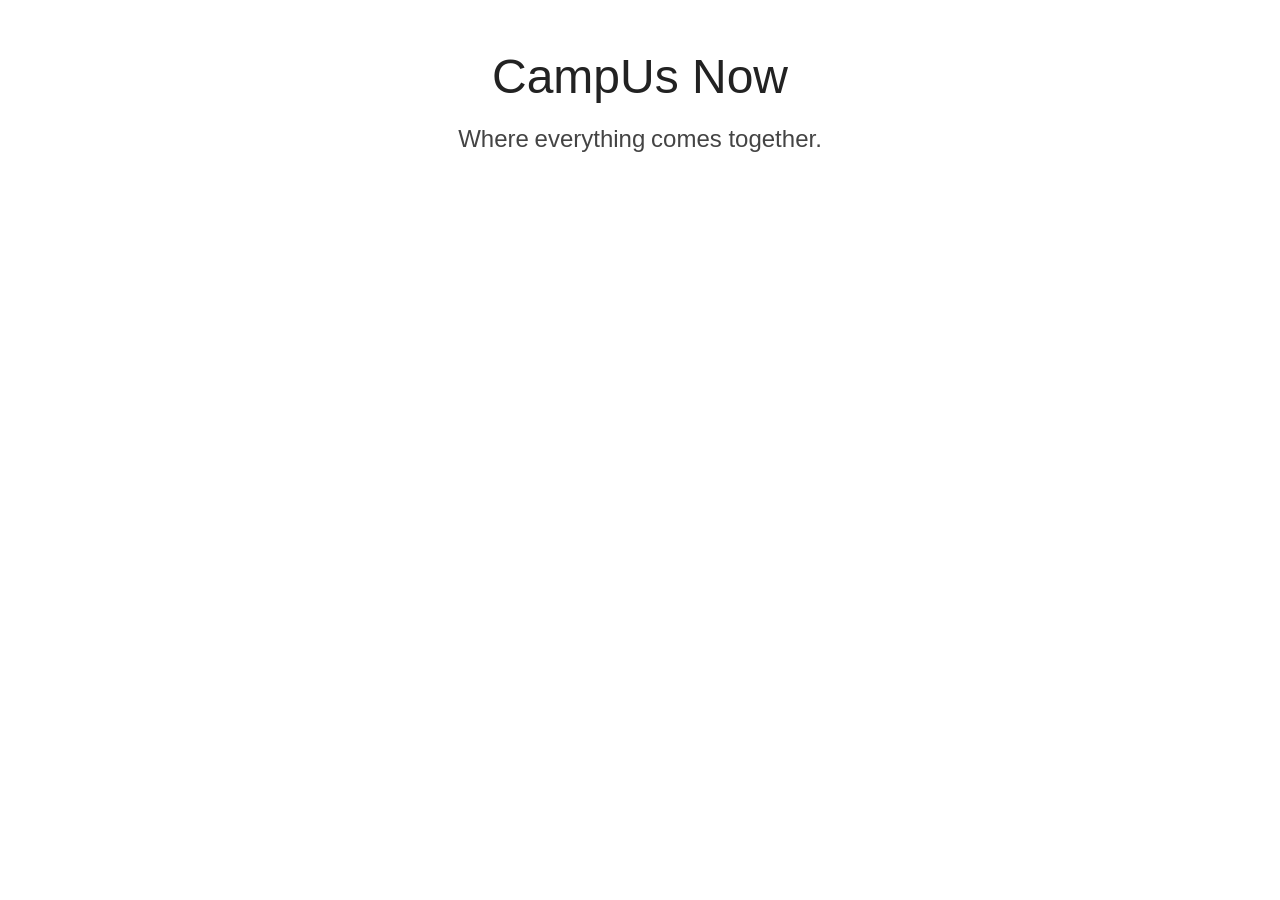
==== index.html @ 86118293 "Initial set up" ====
<!DOCTYPE html>
<html lang="en">
  <head>
    <meta charset="UTF-8" />
    <meta name="viewport" content="width=device-width, initial-scale=1" />
    <title>CampUs Now</title>

    <link
      href="https://cdn.jsdelivr.net/npm/bootstrap@5.3.5/dist/css/bootstrap.min.css"
      rel="stylesheet"
    />
    <link href="css/style.css" rel="stylesheet" />
  </head>

  <body>
    <main class="container py-5">
      <div class="row justify-content-center">
        <div class="col-12 col-md-10 col-lg-8 text-center">
          <h1 class="app-title">CampUs Now</h1>

          <p class="tagline" aria-live="polite">
            <span class="tagline-part">Where</span>

            <span id="word-container" class="word-container">
              <span id="word" class="word">everything</span>
            </span>

            <span class="tagline-part">comes together.</span>
          </p>
        </div>
      </div>
    </main>

    <script src="js/script.js"></script>
  </body>
</html>
---- css/style.css ----
body {
  font-family: Arial, sans-serif;
  color: #222;
}

.app-title {
  font-size: 3rem;
  margin-bottom: 1rem;
}

.tagline {
  display: inline-flex;
  align-items: baseline;
  gap: 0.35rem;
  font-size: 1.5rem;
  line-height: 1.4;
  color: #444;
  white-space: nowrap;
}

.tagline-part {
  display: inline-block;
}

.word-container {
  display: inline-block;
  overflow: hidden;
  width: 0;
  vertical-align: baseline;
  transition: width 0.7s cubic-bezier(0.22, 1, 0.36, 1);
}

.word {
  display: inline-block;
  opacity: 1;
  transform: translateY(0);
  transition:
    opacity 0.45s cubic-bezier(0.22, 1, 0.36, 1),
    transform 0.45s cubic-bezier(0.22, 1, 0.36, 1);
}

.word.fade-out {
  opacity: 0;
  transform: translateY(4px);
}

.word.fade-in {
  opacity: 1;
  transform: translateY(0);
}

/* hidden measuring helper */
.measure-word {
  position: absolute;
  visibility: hidden;
  white-space: nowrap;
  pointer-events: none;
  font: inherit;
  font-size: 1.5rem;
  line-height: 1.4;
}
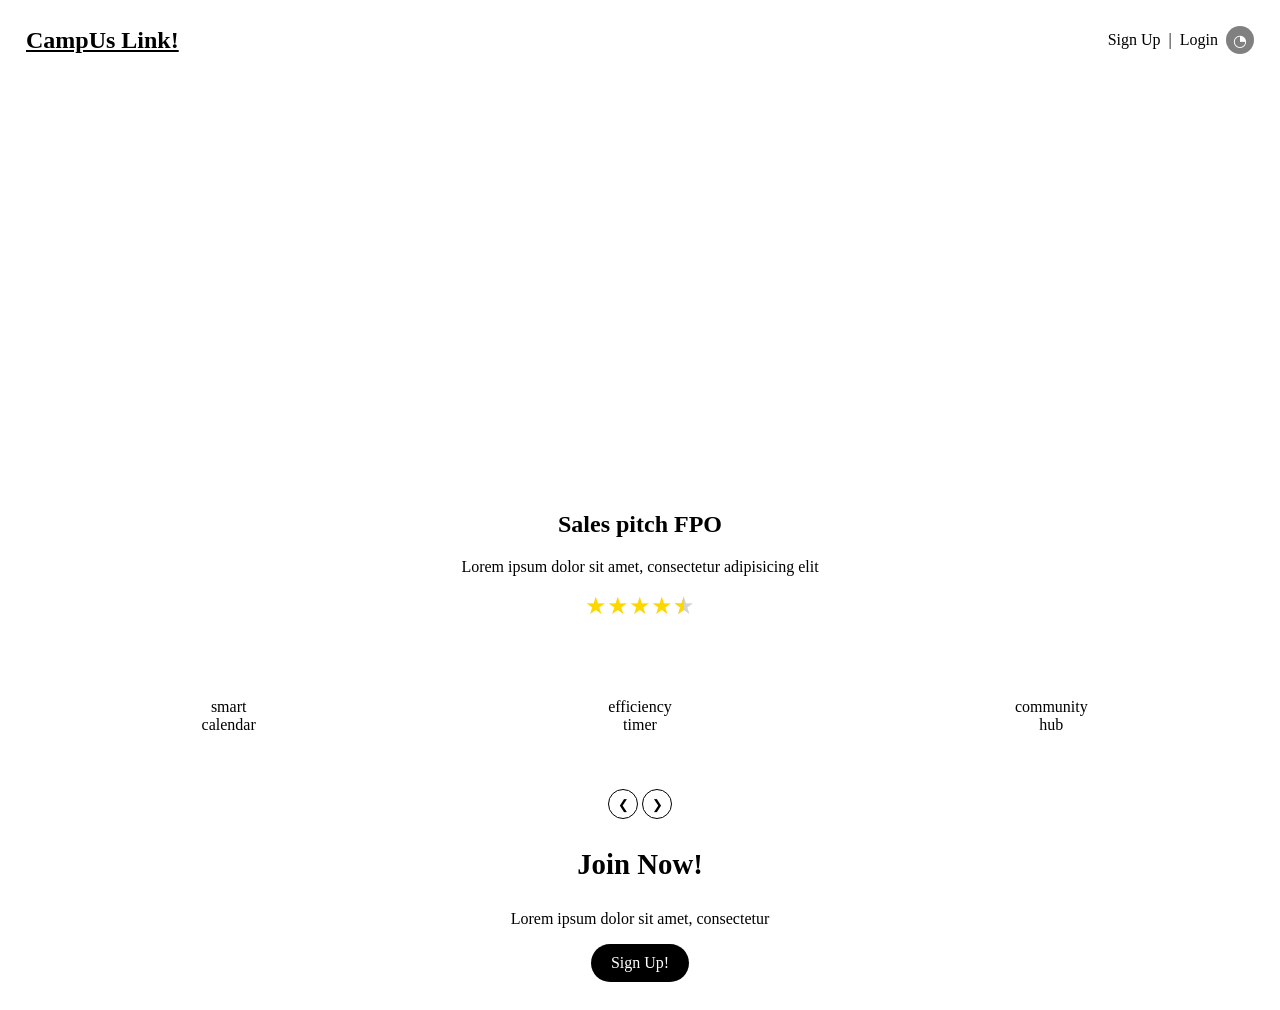
==== commit ab43fda2: "basic structure and images" ====
--- a/index.html
+++ b/index.html
@@ -1,36 +1,68 @@
 <!DOCTYPE html>
 <html lang="en">
-  <head>
-    <meta charset="UTF-8" />
-    <meta name="viewport" content="width=device-width, initial-scale=1" />
-    <title>CampUs Now</title>
+<head>
+  <meta charset="UTF-8" />
+  <meta name="viewport" content="width=device-width, initial-scale=1.0" />
+  <title>CampUs Link! Splash Page</title>
+  <link rel="stylesheet" href="css/styles.css" />
+</head>
+<body>
+  <main class="page">
+    <section class="hero">
+      <div class="hero-card">
+        <header class="topbar">
+          <div class="logo">CampUs Link!</div>
+          <nav class="top-links">
+            <span>Sign Up</span>
+            <span>|</span>
+            <span>Login</span>
+            <span class="profile-icon">◔</span>
+          </nav>
+        </header>
 
-    <link
-      href="https://cdn.jsdelivr.net/npm/bootstrap@5.3.5/dist/css/bootstrap.min.css"
-      rel="stylesheet"
-    />
-    <link href="css/style.css" rel="stylesheet" />
-  </head>
+        <div class="hero-copy">
+          <h1>Clever Headline Here!</h1>
+        </div>
 
-  <body>
-    <main class="container py-5">
-      <div class="row justify-content-center">
-        <div class="col-12 col-md-10 col-lg-8 text-center">
-          <h1 class="app-title">CampUs Now</h1>
+        <div class="hero-bottom">
+          <h2>Sales pitch FPO</h2>
+          <p>Lorem ipsum dolor sit amet, consectetur adipisicing elit</p>
+          
+          
+          <!-- might go back to this for stars <div class="stars">★★★★☆</div> -->
 
-          <p class="tagline" aria-live="polite">
-            <span class="tagline-part">Where</span>
+          <div class="stars">
+            <span class="star full">★</span>
+            <span class="star full">★</span>
+            <span class="star full">★</span>
+            <span class="star full">★</span>
+            <span class="star half">★</span>
+          </div>
 
-            <span id="word-container" class="word-container">
-              <span id="word" class="word">everything</span>
-            </span>
-
-            <span class="tagline-part">comes together.</span>
-          </p>
         </div>
       </div>
-    </main>
+    </section>
 
-    <script src="js/script.js"></script>
-  </body>
+    <section class="features">
+      <div class="feature-grid">
+        <article class="feature-card">smart<br />calendar</article>
+        <article class="feature-card">efficiency<br />timer</article>
+        <article class="feature-card">community<br />hub</article>
+      </div>
+
+      <div class="carousel-controls">
+        <button class="circle-btn" id="prevBtn">❮</button>
+        <button class="circle-btn" id="nextBtn">❯</button>
+      </div>
+
+      <div class="cta">
+        <h3>Join Now!</h3>
+        <p>Lorem ipsum dolor sit amet, consectetur</p>
+        <a href="#" class="signup-btn">Sign Up!</a>
+      </div>
+    </section>
+  </main>
+
+  <script src="js/script.js"></script>
+</body>
 </html>
--- a/css/styles.css
+++ b/css/styles.css
@@ -0,0 +1,127 @@
+.hero-card {
+  min-height: 66vh;
+  min-height: 66svh;
+  border: 1px solid var(--border);
+  display: flex;
+  flex-direction: column;
+  justify-content: space-between;
+  padding: 18px;
+}
+
+.topbar {
+  display: flex;
+  justify-content: space-between;
+  align-items: center;
+}
+
+.logo {
+  font-size: 1.5rem;
+  font-weight: bold;
+  text-decoration: underline;
+}
+
+.top-links {
+  display: flex;
+  gap: 8px;
+  align-items: center;
+}
+
+.profile-icon {
+  width: 28px;
+  height: 28px;
+  border-radius: 50%;
+  background: gray;
+  display: flex;
+  align-items: center;
+  justify-content: center;
+  color: white;
+}
+
+.hero-copy h1 {
+  font-size: 3rem;
+  color: white;
+}
+
+.hero-bottom {
+  text-align: center;
+}
+
+.stars {
+  font-size: 1.5rem;
+}
+
+.features {
+  padding: 20px;
+  text-align: center;
+}
+
+.feature-grid {
+  display: grid;
+  grid-template-columns: repeat(3, 1fr);
+  gap: 10px;
+}
+
+.feature-card {
+  background: var(--panel-dark);
+  padding: 20px;
+  border-radius: 10px;
+}
+
+.carousel-controls {
+  margin: 15px 0;
+}
+
+.circle-btn {
+  width: 30px;
+  height: 30px;
+  border-radius: 50%;
+  border: 1px solid black;
+  background: none;
+}
+
+.cta h3 {
+  font-size: 1.8rem;
+}
+
+.signup-btn {
+  display: inline-block;
+  background: black;
+  color: white;
+  padding: 10px 20px;
+  border-radius: 999px;
+  text-decoration: none;
+}
+
+@media (min-width: 768px) {
+  .hero-copy h1 {
+    font-size: 5rem;
+  }
+
+  .feature-card {
+    padding: 40px;
+  }
+}
+
+.stars {
+  display: inline-flex;
+  font-size: 1.5rem;
+  color: gold;
+}
+
+.star {
+  position: relative;
+}
+
+/* Half star */
+.star.half {
+  color: lightgray;
+}
+
+.star.half::before {
+  content: "★";
+  color: gold;
+  position: absolute;
+  left: 0;
+  width: 50%;
+  overflow: hidden;
+}
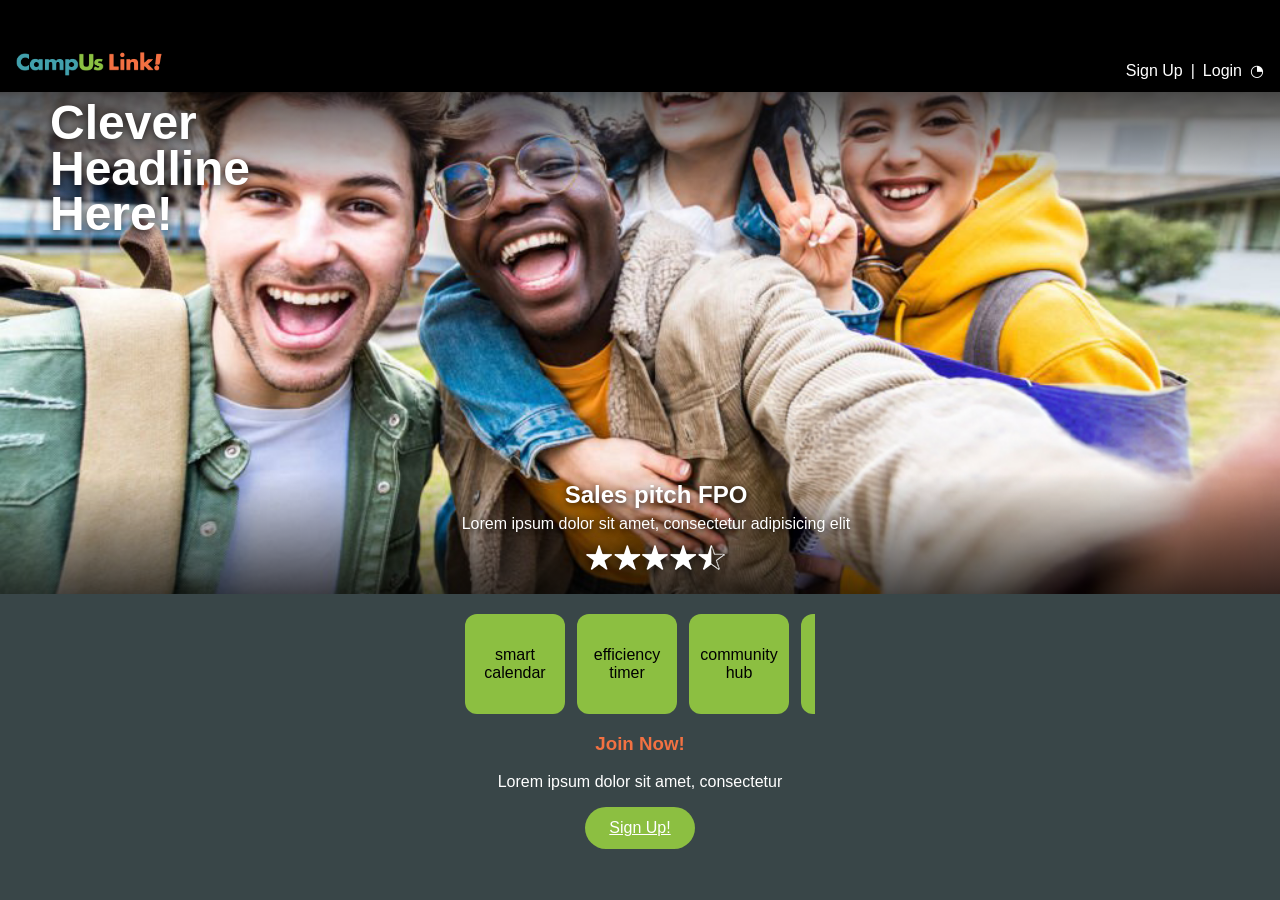
==== commit 25a0af4e: "Cleaning up CSS and adding colors" ====
--- a/index.html
+++ b/index.html
@@ -11,7 +11,9 @@
     <section class="hero">
       <div class="hero-card">
         <header class="topbar">
-          <div class="logo">CampUs Link!</div>
+          <div class="logo">
+            <img src="images/logo.png" alt="CampUs Link logo" />
+          </div>
           <nav class="top-links">
             <span>Sign Up</span>
             <span>|</span>
@@ -21,7 +23,11 @@
         </header>
 
         <div class="hero-copy">
-          <h1>Clever Headline Here!</h1>
+          <h1>
+            Clever<br />
+            Headline<br />
+            Here!
+          </h1>
         </div>
 
         <div class="hero-bottom">
@@ -29,14 +35,9 @@
           <p>Lorem ipsum dolor sit amet, consectetur adipisicing elit</p>
           
           
-          <!-- might go back to this for stars <div class="stars">★★★★☆</div> -->
-
+          <!-- stars -->
           <div class="stars">
-            <span class="star full">★</span>
-            <span class="star full">★</span>
-            <span class="star full">★</span>
-            <span class="star full">★</span>
-            <span class="star half">★</span>
+            <img src="images/stars.png" alt="rating" />
           </div>
 
         </div>
@@ -44,15 +45,19 @@
     </section>
 
     <section class="features">
-      <div class="feature-grid">
-        <article class="feature-card">smart<br />calendar</article>
-        <article class="feature-card">efficiency<br />timer</article>
-        <article class="feature-card">community<br />hub</article>
-      </div>
-
-      <div class="carousel-controls">
-        <button class="circle-btn" id="prevBtn">❮</button>
-        <button class="circle-btn" id="nextBtn">❯</button>
+      <div class="carousel-shell">
+        <div class="carousel-viewport">
+          <div class="feature-track" id="featureTrack">
+            <article class="feature-card">smart<br />calendar</article>
+            <article class="feature-card">efficiency<br />timer</article>
+            <article class="feature-card">community<br />hub</article>
+            <article class="feature-card">campus<br />events</article>
+            <article class="feature-card">study<br />groups</article>
+            <article class="feature-card">local<br />deals</article>
+            <article class="feature-card">club<br />finder</article>
+            <article class="feature-card">student<br />resources</article>
+          </div>
+        </div>
       </div>
 
       <div class="cta">
--- a/css/styles.css
+++ b/css/styles.css
@@ -1,23 +1,45 @@
+:root {
+  --swatch-01: #394648;
+  --swatch-02: #000000;
+  --swatch-03: #44a0ac;
+  --swatch-04: #8cbf41;
+  --swatch-05: #ffffff;
+  --swatch-06: #f27142;
+}
+
+body {
+  margin: 0;
+  font-family: Arial, Helvetica, sans-serif;
+  background: var(--swatch-01);
+  color: var(--swatch-05);
+}
+
+/* HERO */
+
 .hero-card {
-  min-height: 66vh;
-  min-height: 66svh;
-  border: 1px solid var(--border);
+  position: relative;
+  height: 66vh;
+  background-image: url("../images/campus-02.jpg");
+  background-size: cover;
+  background-position: center;
   display: flex;
   flex-direction: column;
+}
+
+/* TOP NAV BAR */
+
+.topbar {
+  background: var(--swatch-02);
+  height: 80px;
+  display: flex;
   justify-content: space-between;
-  padding: 18px;
-}
-
-.topbar {
-  display: flex;
-  justify-content: space-between;
-  align-items: center;
-}
-
-.logo {
-  font-size: 1.5rem;
-  font-weight: bold;
-  text-decoration: underline;
+  align-items: flex-end;
+  padding: 0 16px 12px;
+  z-index: 3;
+}
+
+.logo img {
+  height: 28px;
 }
 
 .top-links {
@@ -26,102 +48,166 @@
   align-items: center;
 }
 
-.profile-icon {
-  width: 28px;
-  height: 28px;
-  border-radius: 50%;
-  background: gray;
+/* TOP FADE */
+
+.hero-card::before {
+  content: "";
+  position: absolute;
+  top: 80px;
+  left: 0;
+  width: 100%;
+  height: 120px;
+  background: linear-gradient(
+    to bottom,
+    rgba(0,0,0,0.7),
+    rgba(0,0,0,0)
+  );
+  z-index: 1;
+}
+
+/* BOTTOM FADE */
+
+.hero-card::after {
+  content: "";
+  position: absolute;
+  bottom: 0;
+  left: 0;
+  width: 100%;
+  height: 120px;
+  background: linear-gradient(
+    to top,
+    rgba(0,0,0,0.7),
+    rgba(0,0,0,0)
+  );
+  z-index: 1;
+}
+
+/* CONTENT ABOVE GRADIENT */
+
+.hero-copy,
+.hero-bottom {
+  position: absolute;
+  bottom: 20px;
+  left: 0;
+  width: 100%;
+
+  text-align: center;
+  z-index: 2;
+
+  padding: 0 16px;
+
+  display: flex;
+  flex-direction: column;
+  align-items: center;
+}
+
+.hero-bottom h2,
+.hero-bottom p {
+  margin: 0 0 6px;
+  color: var(--swatch-05);
+
+  text-shadow: 0 2px 6px rgba(0, 0, 0, 0.75);
+}
+
+.hero-copy {
+  position: absolute;
+  top: 100px;
+  left: 34px;
+  width: auto;
+  z-index: 2;
+}
+
+.hero-copy h1 {
+  font-size: 3rem;
+  margin: 0;
+  color: var(--swatch-05);
+
+  text-align: left;
+  line-height: 0.95;
+
+  text-shadow: 0 3px 10px rgba(0, 0, 0, 0.8);
+}
+
+/* STARS IMAGE */
+
+.stars img {
+  width: 140px;
+}
+
+.stars {
+  margin-top: 6px;
+}
+
+.stars img {
+  width: 140px;
+  filter: drop-shadow(0 2px 6px rgba(0, 0, 0, 0.75));
+}
+
+/* FEATURES */
+
+.features {
+  text-align: center;
+  padding: 20px;
+}
+
+/* CAROUSEL */
+
+.carousel-shell {
+  width: 350px;
+  margin: 0 auto;
+  overflow: hidden;
+}
+
+.carousel-viewport {
+  overflow: hidden;
+}
+
+.feature-track {
+  display: flex;
+  gap: 12px;
+  transition: transform 0.3s ease;
+}
+
+.feature-card {
+  min-width: 100px;
+  height: 100px;
+  background: var(--swatch-04);
+  border-radius: 12px;
   display: flex;
   align-items: center;
   justify-content: center;
-  color: white;
-}
-
-.hero-copy h1 {
-  font-size: 3rem;
-  color: white;
-}
-
-.hero-bottom {
   text-align: center;
-}
-
-.stars {
-  font-size: 1.5rem;
-}
-
-.features {
-  padding: 20px;
-  text-align: center;
-}
-
-.feature-grid {
-  display: grid;
-  grid-template-columns: repeat(3, 1fr);
-  gap: 10px;
-}
-
-.feature-card {
-  background: var(--panel-dark);
-  padding: 20px;
-  border-radius: 10px;
-}
-
-.carousel-controls {
-  margin: 15px 0;
-}
+  color: var(--swatch-02);
+}
+
+/* CONTROLS */
 
 .circle-btn {
-  width: 30px;
-  height: 30px;
-  border-radius: 50%;
-  border: 1px solid black;
-  background: none;
-}
+  margin: 10px;
+}
+
+/* CTA */
 
 .cta h3 {
-  font-size: 1.8rem;
-}
+  color: var(--swatch-06);
+}
+
+/* BUTTON */
 
 .signup-btn {
+  background: var(--swatch-04);
+  color: var(--swatch-05);
+  padding: 12px 24px;
+  border-radius: 999px;
   display: inline-block;
-  background: black;
-  color: white;
-  padding: 10px 20px;
-  border-radius: 999px;
-  text-decoration: none;
-}
-
-@media (min-width: 768px) {
-  .hero-copy h1 {
-    font-size: 5rem;
-  }
-
-  .feature-card {
-    padding: 40px;
-  }
-}
-
-.stars {
-  display: inline-flex;
-  font-size: 1.5rem;
-  color: gold;
-}
-
-.star {
-  position: relative;
-}
-
-/* Half star */
-.star.half {
-  color: lightgray;
-}
-
-.star.half::before {
-  content: "★";
-  color: gold;
-  position: absolute;
-  left: 0;
-  width: 50%;
-  overflow: hidden;
+  transition: all 0.2s ease;
+}
+
+.signup-btn:hover {
+  background: var(--swatch-06);
+}
+
+.signup-btn:active {
+  background: var(--swatch-06);
+  transform: scale(0.96);
 }
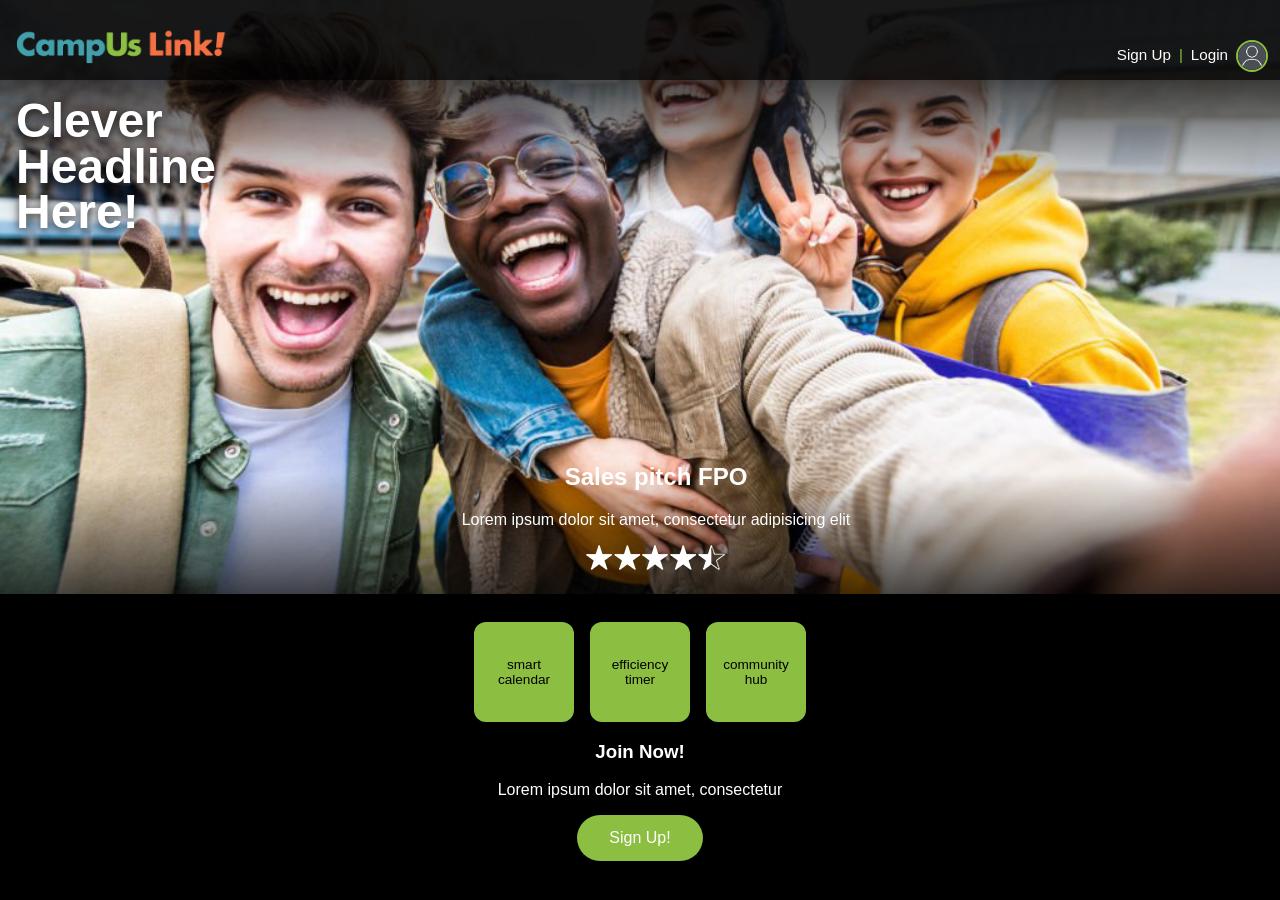
==== commit 22f0be69: "updated CSS, HTML and Javascript" ====
--- a/index.html
+++ b/index.html
@@ -14,12 +14,20 @@
           <div class="logo">
             <img src="images/logo.png" alt="CampUs Link logo" />
           </div>
+
+          <!-- Sets avatar -->
           <nav class="top-links">
-            <span>Sign Up</span>
-            <span>|</span>
-            <span>Login</span>
-            <span class="profile-icon">◔</span>
+            <a href="#" class="nav-link">Sign Up</a>
+            <span class="divider">|</span>
+            <a href="#" class="nav-link">Login</a>
+
+            <label for="avatarUpload" class="profile-icon" data-tooltip="Upload image">
+              <img id="avatarPreview" src="images/avatar_default.png" alt="" />
+            </label>
           </nav>
+
+          <input type="file" id="avatarUpload" accept="image/*" hidden />
+
         </header>
 
         <div class="hero-copy">
@@ -63,7 +71,7 @@
       <div class="cta">
         <h3>Join Now!</h3>
         <p>Lorem ipsum dolor sit amet, consectetur</p>
-        <a href="#" class="signup-btn">Sign Up!</a>
+        <a href="#" class="signup-btn" id="signupBtn">Sign Up!</a>
       </div>
     </section>
   </main>
--- a/css/styles.css
+++ b/css/styles.css
@@ -5,209 +5,261 @@
   --swatch-04: #8cbf41;
   --swatch-05: #ffffff;
   --swatch-06: #f27142;
-}
-
+
+  --gutter: 16px;
+
+  --space-xs: 6px;
+  --space-sm: 10px;
+  --space-md: 16px;
+  --space-lg: 24px;
+}
+
+html,
 body {
   margin: 0;
+  padding: 0;
+  min-height: 100%;
+}
+
+body {
   font-family: Arial, Helvetica, sans-serif;
   background: var(--swatch-01);
   color: var(--swatch-05);
 }
 
+.page {
+  min-height: 100vh;
+  min-height: 100svh;
+  display: flex;
+  flex-direction: column;
+}
+
 /* HERO */
 
 .hero-card {
   position: relative;
   height: 66vh;
+  height: 66svh;
+  overflow: hidden;
+  display: flex;
+  flex-direction: column;
   background-image: url("../images/campus-02.jpg");
   background-size: cover;
   background-position: center;
-  display: flex;
-  flex-direction: column;
-}
-
-/* TOP NAV BAR */
+  background-repeat: no-repeat;
+}
+
+/* TOP NAV */
 
 .topbar {
-  background: var(--swatch-02);
+  position: relative;
+  z-index: 3;
+  background: rgba(0, 0, 0, 0.9);
   height: 80px;
   display: flex;
   justify-content: space-between;
   align-items: flex-end;
-  padding: 0 16px 12px;
-  z-index: 3;
+  padding: 0 var(--gutter) 12px;
+  box-sizing: border-box;
 }
 
 .logo img {
-  height: 28px;
-}
+  height: 40px;
+}
+
+/* NAV LINKS */
 
 .top-links {
   display: flex;
   gap: 8px;
   align-items: center;
-}
-
-/* TOP FADE */
+  font-size: 0.95rem;
+}
+
+.nav-link {
+  color: var(--swatch-05);
+  text-decoration: none;
+  font-weight: 500;
+  display: inline-block;
+  transition: all 0.2s ease;
+}
+
+.nav-link:hover {
+  text-shadow: 0 0 0.6px currentColor, 0 0 0.6px currentColor;
+}
+
+.nav-link:active {
+  opacity: 0.7;
+}
+
+.divider {
+  color: #8cbf41;
+}
+
+/* AVATAR */
+
+.profile-icon {
+  width: 28px;
+  height: 28px;
+  display: inline-block;
+  position: relative;
+  cursor: pointer;
+  overflow: visible;
+}
+
+.profile-icon img {
+  width: 100%;
+  height: 100%;
+  border-radius: 50%;
+  border: 2px solid #8cbf41;
+  object-fit: cover;
+  transition: transform 0.2s ease;
+}
+
+.profile-icon:hover img {
+  transform: scale(1.05);
+}
+
+/* TOOLTIP BELOW */
+
+.profile-icon::after {
+  content: attr(data-tooltip);
+  position: absolute;
+  top: calc(100% + 6px);
+  left: 50%;
+  transform: translateX(-50%);
+  background: #ffffff;
+  color: #000000;
+  border: 1px solid #000000;
+  font-size: 11px;
+  padding: 4px 6px;
+  border-radius: 4px;
+  white-space: nowrap;
+  opacity: 0;
+  pointer-events: none;
+  transition: opacity 0.2s ease;
+  z-index: 50;
+}
+
+.profile-icon:hover::after {
+  opacity: 1;
+}
+
+/* OVERLAYS */
 
 .hero-card::before {
   content: "";
   position: absolute;
   top: 80px;
-  left: 0;
   width: 100%;
   height: 120px;
-  background: linear-gradient(
-    to bottom,
-    rgba(0,0,0,0.7),
-    rgba(0,0,0,0)
-  );
+  background: linear-gradient(to bottom, rgba(0,0,0,0.7), transparent);
   z-index: 1;
 }
-
-/* BOTTOM FADE */
 
 .hero-card::after {
   content: "";
   position: absolute;
   bottom: 0;
-  left: 0;
   width: 100%;
   height: 120px;
-  background: linear-gradient(
-    to top,
-    rgba(0,0,0,0.7),
-    rgba(0,0,0,0)
-  );
+  background: linear-gradient(to top, rgba(0,0,0,0.7), transparent);
   z-index: 1;
 }
 
-/* CONTENT ABOVE GRADIENT */
-
-.hero-copy,
+/* HERO TEXT */
+
+.hero-copy {
+  position: absolute;
+  top: 98px;
+  padding: 0 var(--gutter);
+  z-index: 2;
+}
+
+.hero-copy h1 {
+  margin: 0;
+  font-size: 3rem;
+  line-height: 0.95;
+  text-shadow: 0 3px 10px rgba(0,0,0,0.8);
+}
+
 .hero-bottom {
   position: absolute;
   bottom: 20px;
-  left: 0;
-  width: 100%;
-
+  width: 100%;
+  padding: 0 var(--gutter);
   text-align: center;
   z-index: 2;
-
-  padding: 0 16px;
-
-  display: flex;
-  flex-direction: column;
-  align-items: center;
-}
-
-.hero-bottom h2,
-.hero-bottom p {
-  margin: 0 0 6px;
-  color: var(--swatch-05);
-
-  text-shadow: 0 2px 6px rgba(0, 0, 0, 0.75);
-}
-
-.hero-copy {
-  position: absolute;
-  top: 100px;
-  left: 34px;
-  width: auto;
-  z-index: 2;
-}
-
-.hero-copy h1 {
-  font-size: 3rem;
-  margin: 0;
-  color: var(--swatch-05);
-
-  text-align: left;
-  line-height: 0.95;
-
-  text-shadow: 0 3px 10px rgba(0, 0, 0, 0.8);
-}
-
-/* STARS IMAGE */
+}
 
 .stars img {
   width: 140px;
 }
 
-.stars {
-  margin-top: 6px;
-}
-
-.stars img {
-  width: 140px;
-  filter: drop-shadow(0 2px 6px rgba(0, 0, 0, 0.75));
-}
-
 /* FEATURES */
 
 .features {
+  flex: 1;
+  background: var(--swatch-02);
   text-align: center;
-  padding: 20px;
-}
-
-/* CAROUSEL */
-
-.carousel-shell {
-  width: 350px;
+  padding: 28px 16px;
+}
+
+.carousel-viewport {
+  width: 332px;
+  max-width: 100%;
+  overflow: hidden;
   margin: 0 auto;
-  overflow: hidden;
-}
-
-.carousel-viewport {
-  overflow: hidden;
 }
 
 .feature-track {
   display: flex;
-  gap: 12px;
+  gap: 16px;
   transition: transform 0.3s ease;
 }
 
 .feature-card {
-  min-width: 100px;
+  flex: 0 0 100px;
   height: 100px;
   background: var(--swatch-04);
+  color: var(--swatch-02);
   border-radius: 12px;
   display: flex;
   align-items: center;
   justify-content: center;
-  text-align: center;
-  color: var(--swatch-02);
-}
-
-/* CONTROLS */
-
-.circle-btn {
-  margin: 10px;
+  font-size: 0.85rem;
 }
 
 /* CTA */
 
-.cta h3 {
-  color: var(--swatch-06);
-}
-
-/* BUTTON */
-
 .signup-btn {
+  display: inline-block;
   background: var(--swatch-04);
   color: var(--swatch-05);
-  padding: 12px 24px;
+  padding: 14px 32px;
   border-radius: 999px;
-  display: inline-block;
+  text-decoration: none;
   transition: all 0.2s ease;
 }
 
 .signup-btn:hover {
   background: var(--swatch-06);
-}
-
-.signup-btn:active {
-  background: var(--swatch-06);
-  transform: scale(0.96);
+  transform: translateY(-2px);
+}
+
+/* RESPONSIVE */
+
+@media (max-width: 430px) {
+  .profile-icon {
+    width: 24px;
+    height: 24px;
+  }
+
+  .hero-copy h1 {
+    font-size: 3rem;
+  }
+
+  .stars img {
+    width: 120px;
+  }
 }
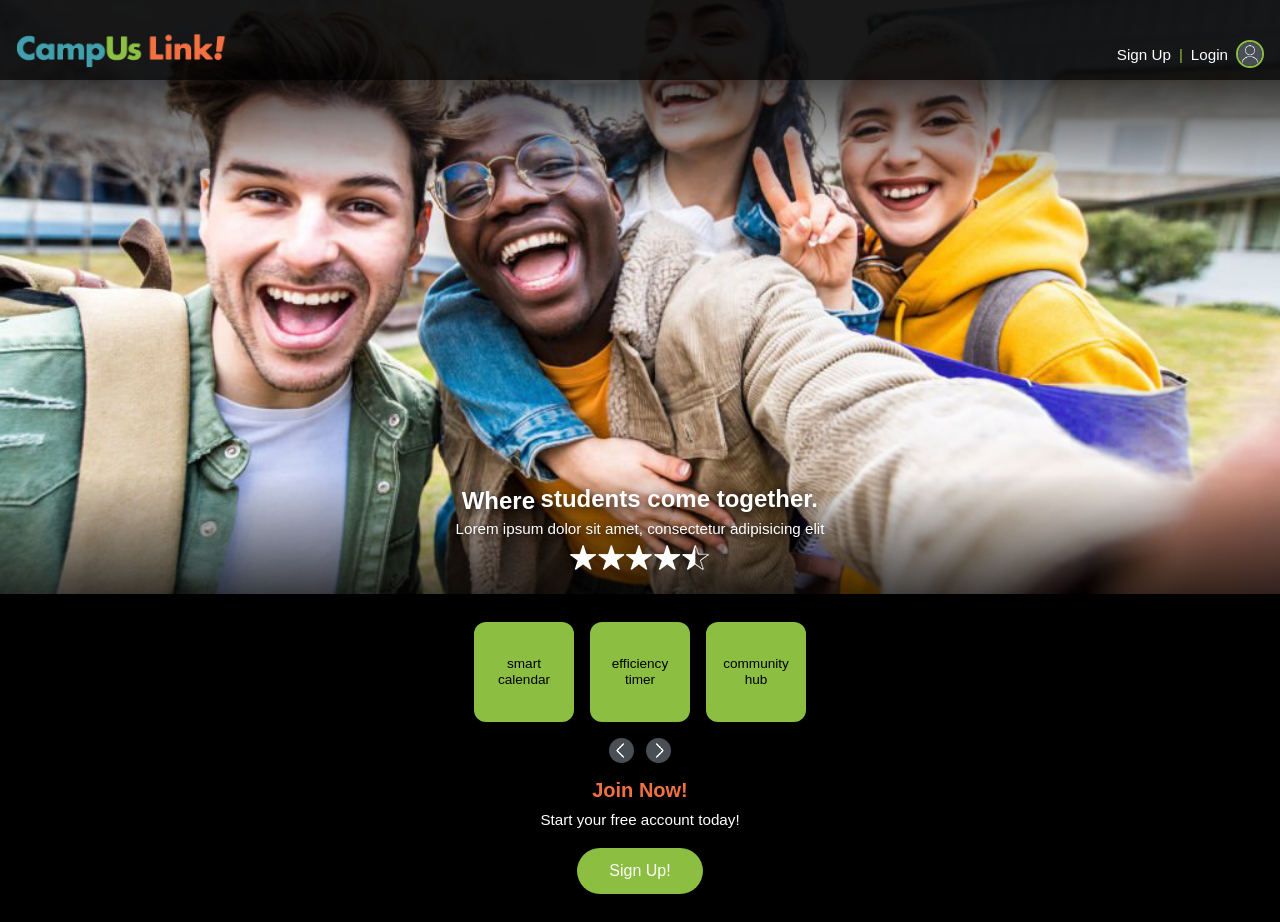
==== commit 106f8737: "fixed hero animation" ====
--- a/index.html
+++ b/index.html
@@ -15,7 +15,6 @@
             <img src="images/logo.png" alt="CampUs Link logo" />
           </div>
 
-          <!-- Sets avatar -->
           <nav class="top-links">
             <a href="#" class="nav-link">Sign Up</a>
             <span class="divider">|</span>
@@ -27,27 +26,21 @@
           </nav>
 
           <input type="file" id="avatarUpload" accept="image/*" hidden />
-
         </header>
 
-        <div class="hero-copy">
-          <h1>
-            Clever<br />
-            Headline<br />
-            Here!
-          </h1>
-        </div>
+        <div class="hero-bottom">
+          <h2 class="hero-rotator" id="heroRotator" aria-live="polite">
+            <span class="hero-static">Where</span>
+            <span class="hero-stage" id="heroStage">
+              <span class="hero-stage-inner" id="heroStageInner"></span>
+            </span>
+          </h2>
 
-        <div class="hero-bottom">
-          <h2>Sales pitch FPO</h2>
           <p>Lorem ipsum dolor sit amet, consectetur adipisicing elit</p>
-          
-          
-          <!-- stars -->
+
           <div class="stars">
             <img src="images/stars.png" alt="rating" />
           </div>
-
         </div>
       </div>
     </section>
@@ -66,11 +59,16 @@
             <article class="feature-card">student<br />resources</article>
           </div>
         </div>
+
+        <div class="carousel-controls">
+          <button class="carousel-arrow left-arrow" id="prevBtn" aria-label="Previous features"></button>
+          <button class="carousel-arrow right-arrow" id="nextBtn" aria-label="Next features"></button>
+        </div>
       </div>
 
       <div class="cta">
         <h3>Join Now!</h3>
-        <p>Lorem ipsum dolor sit amet, consectetur</p>
+        <p>Start your free account today!</p>
         <a href="#" class="signup-btn" id="signupBtn">Sign Up!</a>
       </div>
     </section>
--- a/css/styles.css
+++ b/css/styles.css
@@ -7,7 +7,6 @@
   --swatch-06: #f27142;
 
   --gutter: 16px;
-
   --space-xs: 6px;
   --space-sm: 10px;
   --space-md: 16px;
@@ -27,6 +26,12 @@
   color: var(--swatch-05);
 }
 
+*,
+*::before,
+*::after {
+  box-sizing: border-box;
+}
+
 .page {
   min-height: 100vh;
   min-height: 100svh;
@@ -38,15 +43,12 @@
 
 .hero-card {
   position: relative;
-  height: 66vh;
-  height: 66svh;
+  min-height: 66vh;
+  min-height: 66svh;
+  display: flex;
+  flex-direction: column;
   overflow: hidden;
-  display: flex;
-  flex-direction: column;
-  background-image: url("../images/campus-02.jpg");
-  background-size: cover;
-  background-position: center;
-  background-repeat: no-repeat;
+  background: url("../images/campus-02.jpg") center / cover no-repeat;
 }
 
 /* TOP NAV */
@@ -54,16 +56,16 @@
 .topbar {
   position: relative;
   z-index: 3;
-  background: rgba(0, 0, 0, 0.9);
   height: 80px;
   display: flex;
   justify-content: space-between;
   align-items: flex-end;
   padding: 0 var(--gutter) 12px;
-  box-sizing: border-box;
+  background: rgba(0, 0, 0, 0.9);
 }
 
 .logo img {
+  display: block;
   height: 40px;
 }
 
@@ -71,17 +73,17 @@
 
 .top-links {
   display: flex;
+  align-items: center;
   gap: 8px;
-  align-items: center;
   font-size: 0.95rem;
 }
 
 .nav-link {
+  display: inline-block;
   color: var(--swatch-05);
   text-decoration: none;
   font-weight: 500;
-  display: inline-block;
-  transition: all 0.2s ease;
+  transition: text-shadow 0.2s ease, opacity 0.2s ease;
 }
 
 .nav-link:hover {
@@ -93,25 +95,25 @@
 }
 
 .divider {
-  color: #8cbf41;
+  color: var(--swatch-04);
 }
 
 /* AVATAR */
 
 .profile-icon {
+  position: relative;
+  display: inline-block;
   width: 28px;
   height: 28px;
-  display: inline-block;
-  position: relative;
   cursor: pointer;
-  overflow: visible;
 }
 
 .profile-icon img {
+  display: block;
   width: 100%;
   height: 100%;
+  border: 2px solid var(--swatch-04);
   border-radius: 50%;
-  border: 2px solid #8cbf41;
   object-fit: cover;
   transition: transform 0.2s ease;
 }
@@ -120,7 +122,7 @@
   transform: scale(1.05);
 }
 
-/* TOOLTIP BELOW */
+/* TOOLTIP */
 
 .profile-icon::after {
   content: attr(data-tooltip);
@@ -128,17 +130,17 @@
   top: calc(100% + 6px);
   left: 50%;
   transform: translateX(-50%);
+  z-index: 50;
+  padding: 4px 6px;
+  border: 1px solid #000000;
+  border-radius: 4px;
   background: #ffffff;
   color: #000000;
-  border: 1px solid #000000;
   font-size: 11px;
-  padding: 4px 6px;
-  border-radius: 4px;
   white-space: nowrap;
   opacity: 0;
   pointer-events: none;
   transition: opacity 0.2s ease;
-  z-index: 50;
 }
 
 .profile-icon:hover::after {
@@ -147,52 +149,85 @@
 
 /* OVERLAYS */
 
-.hero-card::before {
-  content: "";
-  position: absolute;
-  top: 80px;
-  width: 100%;
-  height: 120px;
-  background: linear-gradient(to bottom, rgba(0,0,0,0.7), transparent);
-  z-index: 1;
-}
-
+.hero-card::before,
 .hero-card::after {
   content: "";
   position: absolute;
-  bottom: 0;
+  left: 0;
   width: 100%;
   height: 120px;
-  background: linear-gradient(to top, rgba(0,0,0,0.7), transparent);
   z-index: 1;
-}
-
-/* HERO TEXT */
-
-.hero-copy {
-  position: absolute;
-  top: 98px;
-  padding: 0 var(--gutter);
-  z-index: 2;
-}
-
-.hero-copy h1 {
-  margin: 0;
-  font-size: 3rem;
-  line-height: 0.95;
-  text-shadow: 0 3px 10px rgba(0,0,0,0.8);
-}
+  pointer-events: none;
+}
+
+.hero-card::before {
+  top: 80px;
+  background: linear-gradient(to bottom, rgba(0, 0, 0, 0.7), transparent);
+}
+
+.hero-card::after {
+  bottom: 0;
+  background: linear-gradient(to top, rgba(0, 0, 0, 0.72), transparent);
+}
+
+/* HERO BOTTOM */
 
 .hero-bottom {
   position: absolute;
+  left: 0;
   bottom: 20px;
+  z-index: 2;
   width: 100%;
   padding: 0 var(--gutter);
+  display: flex;
+  flex-direction: column;
+  align-items: center;
+  gap: 2px;
   text-align: center;
-  z-index: 2;
+}
+
+.hero-rotator {
+  margin: 0;
+  display: inline-flex;
+  align-items: center;
+  justify-content: center;
+  gap: 0.22em;
+  font-size: 1.5rem;
+  line-height: 1.2;
+  font-weight: 700;
+  text-shadow: 0 3px 10px rgba(0, 0, 0, 0.8);
+}
+
+.hero-static {
+  flex: 0 0 auto;
+}
+
+.hero-stage {
+  display: inline-block;
+  width: 0;
+  overflow: hidden;
+  white-space: nowrap;
+  vertical-align: middle;
+  transition: width 0.45s ease, opacity 0.25s ease;
+  opacity: 1;
+}
+
+.hero-stage-inner {
+  display: inline-block;
+  white-space: nowrap;
+  padding-bottom: 3px;
+}
+
+.hero-bottom p {
+  margin: 0;
+  padding-bottom: 4px;
+  font-size: 0.95rem;
+  line-height: 1.3;
+  text-shadow: 0 2px 6px rgba(0, 0, 0, 0.7);
 }
 
 .stars img {
+  display: inline-block;
   width: 140px;
 }
 
@@ -200,16 +235,23 @@
 
 .features {
   flex: 1;
+  padding: 28px 16px;
   background: var(--swatch-02);
   text-align: center;
-  padding: 28px 16px;
+}
+
+.carousel-shell {
+  display: flex;
+  flex-direction: column;
+  align-items: center;
+  gap: 16px;
 }
 
 .carousel-viewport {
   width: 332px;
   max-width: 100%;
+  margin: 0 auto;
   overflow: hidden;
-  margin: 0 auto;
 }
 
 .feature-track {
@@ -221,28 +263,86 @@
 .feature-card {
   flex: 0 0 100px;
   height: 100px;
+  display: flex;
+  align-items: center;
+  justify-content: center;
   background: var(--swatch-04);
   color: var(--swatch-02);
   border-radius: 12px;
+  font-size: 0.85rem;
+  line-height: 1.15;
+  text-align: center;
+}
+
+.carousel-controls {
   display: flex;
   align-items: center;
   justify-content: center;
-  font-size: 0.85rem;
+  gap: 12px;
+  margin-bottom: 16px;
+}
+
+.carousel-arrow {
+  flex: 0 0 25px;
+  width: 25px;
+  height: 25px;
+  padding: 0;
+  border: 0;
+  appearance: none;
+  cursor: pointer;
+  background-color: transparent;
+  background-repeat: no-repeat;
+  background-position: center;
+  background-size: contain;
+}
+
+.carousel-arrow.left-arrow {
+  background-image: url("../images/arrow_left-d.png");
+}
+
+.carousel-arrow.left-arrow:hover {
+  background-image: url("../images/arrow_left-h.png");
+}
+
+.carousel-arrow.right-arrow {
+  background-image: url("../images/arrow_right-d.png");
+}
+
+.carousel-arrow.right-arrow:hover {
+  background-image: url("../images/arrow_right-h.png");
+}
+
+.carousel-arrow:focus {
+  outline: none;
 }
 
 /* CTA */
 
+.cta h3 {
+  margin: 0 0 8px;
+  color: var(--swatch-06);
+  font-size: 1.25rem;
+  line-height: 1.1;
+}
+
+.cta p {
+  margin: 0 0 18px;
+  font-size: 0.95rem;
+  line-height: 1.4;
+}
+
 .signup-btn {
   display: inline-block;
+  padding: 14px 32px;
+  border-radius: 999px;
   background: var(--swatch-04);
   color: var(--swatch-05);
-  padding: 14px 32px;
-  border-radius: 999px;
   text-decoration: none;
   transition: all 0.2s ease;
 }
 
-.signup-btn:hover {
+.signup-btn:hover,
+.signup-btn.active {
   background: var(--swatch-06);
   transform: translateY(-2px);
 }
@@ -255,11 +355,27 @@
     height: 24px;
   }
 
-  .hero-copy h1 {
-    font-size: 3rem;
+  .hero-rotator {
+    font-size: 1.2rem;
+  }
+
+  .hero-stage {
+    min-width: 12ch;
+  }
+
+  .hero-bottom p {
+    font-size: 0.9rem;
   }
 
   .stars img {
     width: 120px;
   }
+
+  .cta h3 {
+    font-size: 1.15rem;
+  }
+
+  .cta p {
+    font-size: 0.9rem;
+  }
 }
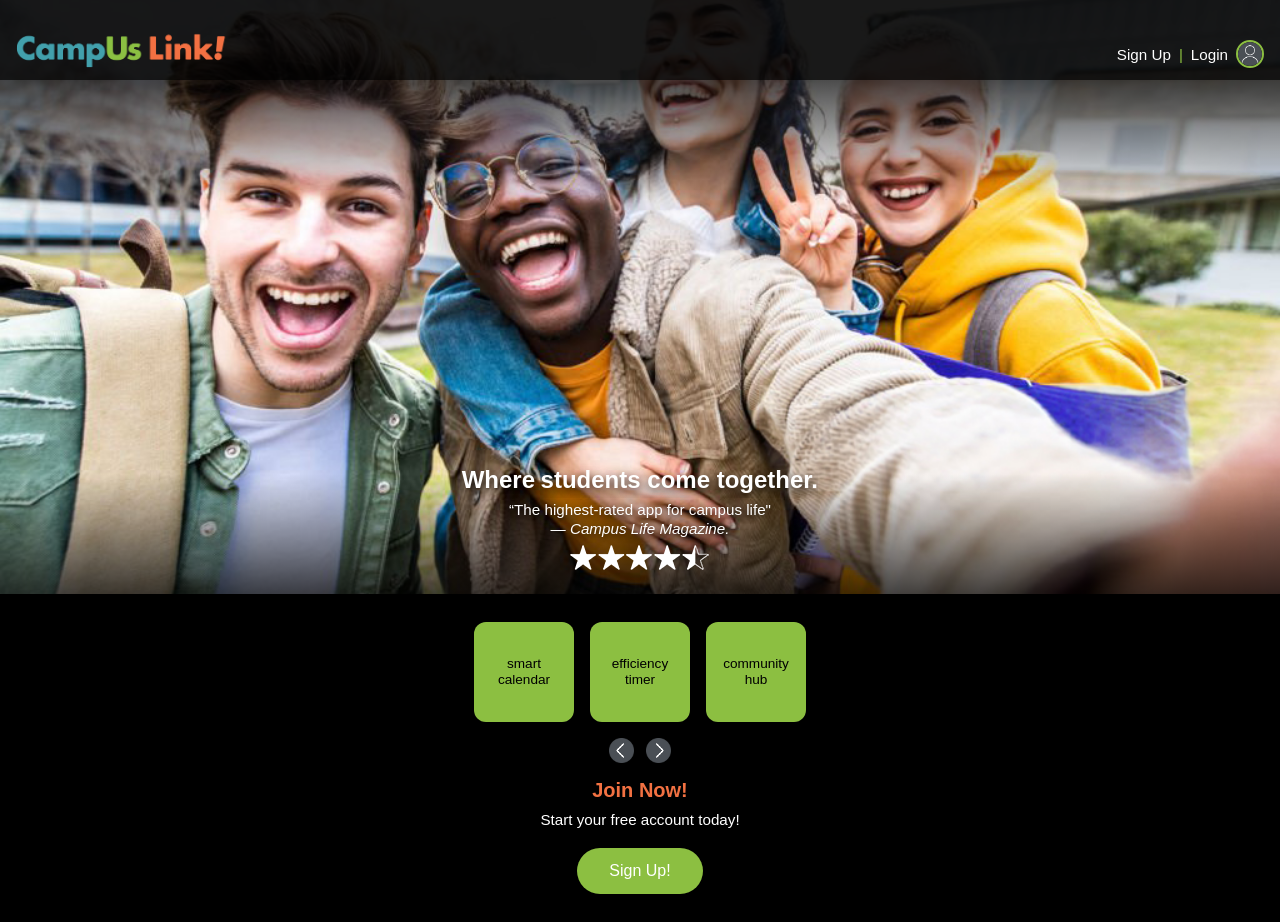
==== commit a30723ed: "final splash page clean up" ====
--- a/index.html
+++ b/index.html
@@ -36,7 +36,7 @@
             </span>
           </h2>
 
-          <p>Lorem ipsum dolor sit amet, consectetur adipisicing elit</p>
+          <p>“The highest-rated app for campus life"<br> — <i>Campus Life Magazine.</i></p>
 
           <div class="stars">
             <img src="images/stars.png" alt="rating" />
--- a/css/styles.css
+++ b/css/styles.css
@@ -189,7 +189,7 @@
 .hero-rotator {
   margin: 0;
   display: inline-flex;
-  align-items: center;
+  align-items: baseline;
   justify-content: center;
   gap: 0.22em;
   font-size: 1.5rem;
@@ -210,6 +210,13 @@
   vertical-align: middle;
   transition: width 0.45s ease, opacity 0.25s ease;
   opacity: 1;
+}
+
+.hero-static,
+.hero-stage,
+.hero-stage-inner {
+  display: inline-block;
+  vertical-align: baseline;
 }
 
 .hero-stage-inner {
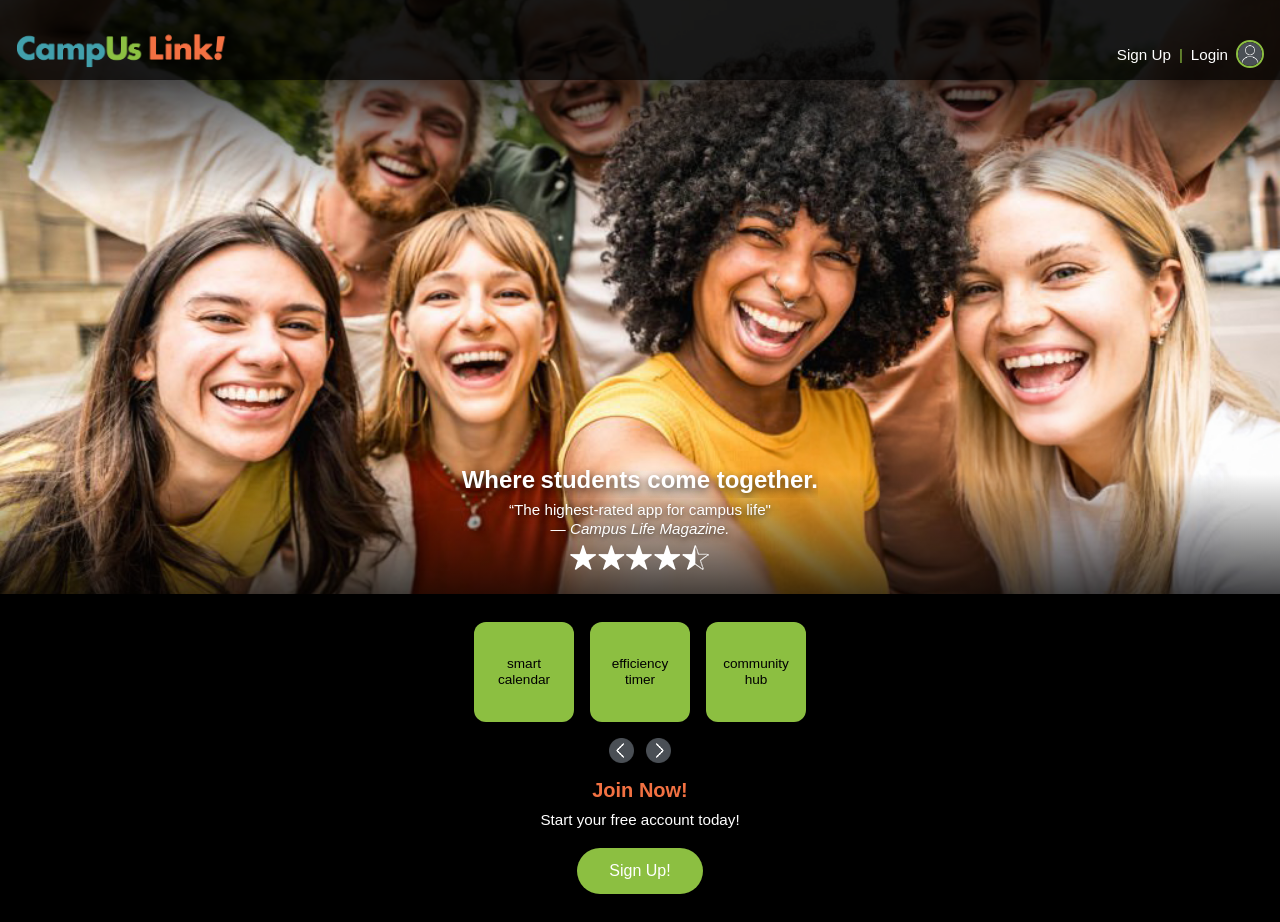
==== commit 5804d29b: "website build-out. pages, titles & header" ====
--- a/index.html
+++ b/index.html
@@ -3,7 +3,8 @@
 <head>
   <meta charset="UTF-8" />
   <meta name="viewport" content="width=device-width, initial-scale=1.0" />
-  <title>CampUs Link! Splash Page</title>
+  <title>CampUs Link! Join Now!</title>
+  <link rel="icon" type="image/png" href="images/tag.png">
   <link rel="stylesheet" href="css/styles.css" />
 </head>
 <body>
--- a/css/styles.css
+++ b/css/styles.css
@@ -39,7 +39,25 @@
   flex-direction: column;
 }
 
-/* HERO */
+/* =========================
+   ACCESSIBILITY
+========================= */
+
+.sr-only {
+  position: absolute;
+  width: 1px;
+  height: 1px;
+  padding: 0;
+  margin: -1px;
+  overflow: hidden;
+  clip: rect(0, 0, 0, 0);
+  white-space: nowrap;
+  border: 0;
+}
+
+/* =========================
+   SHARED HERO / TOPBAR
+========================= */
 
 .hero-card {
   position: relative;
@@ -48,10 +66,8 @@
   display: flex;
   flex-direction: column;
   overflow: hidden;
-  background: url("../images/campus-02.jpg") center / cover no-repeat;
-}
-
-/* TOP NAV */
+  background: url("../images/campus-05.jpg") center / cover no-repeat;
+}
 
 .topbar {
   position: relative;
@@ -60,16 +76,29 @@
   display: flex;
   justify-content: space-between;
   align-items: flex-end;
+  gap: 10px;
   padding: 0 var(--gutter) 12px;
   background: rgba(0, 0, 0, 0.9);
+}
+
+.logo {
+  flex: 0 1 auto;
+  min-width: 0;
+  height: 40px;
+  display: flex;
+  align-items: center;
 }
 
 .logo img {
   display: block;
   height: 40px;
-}
-
-/* NAV LINKS */
+  width: auto;
+  max-width: 100%;
+}
+
+/* =========================
+   SPLASH PAGE NAV
+========================= */
 
 .top-links {
   display: flex;
@@ -98,7 +127,9 @@
   color: var(--swatch-04);
 }
 
-/* AVATAR */
+/* =========================
+   AVATAR / TOOLTIP
+========================= */
 
 .profile-icon {
   position: relative;
@@ -121,8 +152,6 @@
 .profile-icon:hover img {
   transform: scale(1.05);
 }
-
-/* TOOLTIP */
 
 .profile-icon::after {
   content: attr(data-tooltip);
@@ -147,7 +176,9 @@
   opacity: 1;
 }
 
-/* OVERLAYS */
+/* =========================
+   HERO OVERLAYS
+========================= */
 
 .hero-card::before,
 .hero-card::after {
@@ -170,7 +201,9 @@
   background: linear-gradient(to top, rgba(0, 0, 0, 0.72), transparent);
 }
 
-/* HERO BOTTOM */
+/* =========================
+   SPLASH HERO BOTTOM
+========================= */
 
 .hero-bottom {
   position: absolute;
@@ -238,7 +271,9 @@
   width: 140px;
 }
 
-/* FEATURES */
+/* =========================
+   SPLASH FEATURES
+========================= */
 
 .features {
   flex: 1;
@@ -323,7 +358,9 @@
   outline: none;
 }
 
-/* CTA */
+/* =========================
+   SPLASH CTA
+========================= */
 
 .cta h3 {
   margin: 0 0 8px;
@@ -354,9 +391,341 @@
   transform: translateY(-2px);
 }
 
-/* RESPONSIVE */
+/* =========================
+   INTERNAL TEMPLATE PAGE
+========================= */
+
+.page-template {
+  height: 100vh;
+  height: 100svh;
+  min-height: 100vh;
+  min-height: 100svh;
+  display: flex;
+  flex-direction: column;
+  background: var(--swatch-02);
+  overflow: hidden;
+}
+
+.template-hero {
+  flex: 1 1 auto;
+  min-height: 0;
+  display: flex;
+  flex-direction: column;
+}
+
+.template-card {
+  flex: 1 1 auto;
+  min-height: 0;
+  background:
+    linear-gradient(rgba(57, 70, 72, 0.85), rgba(57, 70, 72, 0.85)),
+    url("../images/campus-05.jpg") center / cover no-repeat;
+  background-blend-mode: multiply;
+}
+
+.topbar-template {
+  align-items: flex-end;
+}
+
+/* =========================
+   DESKTOP TOP NAV
+========================= */
+
+.main-nav {
+  display: none;
+}
+
+.main-nav-link {
+  color: var(--swatch-05);
+  text-decoration: none;
+  font-size: 0.95rem;
+  font-weight: 500;
+  display: inline-flex;
+  align-items: center;
+  transition: color 0.2s ease, opacity 0.2s ease, text-shadow 0.2s ease;
+}
+
+.main-nav-link:hover,
+.main-nav-link:focus-visible {
+  color: var(--swatch-04);
+  text-shadow: 0 0 0.6px currentColor;
+}
+
+.main-nav-link:active,
+.main-nav-link.active {
+  color: var(--swatch-04);
+  opacity: 0.8;
+}
+
+.main-nav-link:not(:last-child)::after {
+  content: "|";
+  display: inline-block;
+  margin: 0 10px;
+  color: var(--swatch-04);
+  opacity: 0.7;
+}
+
+/* =========================
+   TOPBAR TOOLS
+========================= */
+
+.topbar-tools {
+  display: flex;
+  align-items: center;
+  gap: 8px;
+  flex: 1 1 auto;
+  min-width: 0;
+  height: 40px;
+  justify-content: flex-end;
+}
+
+/* =========================
+   INTERNAL SEARCH
+========================= */
+
+.searchbar {
+  display: flex;
+  align-items: center;
+  flex: 1 1 auto;
+  min-width: 0;
+  width: 188px;
+  max-width: 188px;
+  height: 30px;
+  margin: 0;
+  padding: 0 4px 0 10px;
+  border: 2px solid #5f6668;
+  border-radius: 999px;
+  background: #ffffff;
+}
+
+.searchbar input {
+  flex: 1 1 auto;
+  min-width: 0;
+  width: 100%;
+  border: 0;
+  outline: 0;
+  background: transparent;
+  color: #2a2a2a;
+  font-size: 0.82rem;
+  font-family: Arial, Helvetica, sans-serif;
+}
+
+.searchbar input::placeholder {
+  color: #5f6668;
+  opacity: 1;
+}
+
+.search-btn {
+  flex: 0 0 auto;
+  width: 22px;
+  height: 22px;
+  padding: 0;
+  border: 0;
+  background: transparent;
+  cursor: pointer;
+  display: inline-flex;
+  align-items: center;
+  justify-content: center;
+}
+
+.search-btn img {
+  width: 18px;
+  height: 18px;
+  display: block;
+}
+
+/* =========================
+   HOME BUTTON
+========================= */
+
+.home-btn {
+  flex: 0 0 28px;
+  display: inline-flex;
+  align-items: center;
+  justify-content: center;
+  width: 28px;
+  height: 28px;
+  background: none;
+  border: 0;
+  padding: 0;
+  cursor: pointer;
+}
+
+.home-btn img {
+  width: 100%;
+  height: 100%;
+  display: block;
+}
+
+/* =========================
+   INTERNAL PROFILE AREA
+========================= */
+
+.template-overlay-content {
+  position: relative;
+  z-index: 2;
+  padding: 18px 16px 0;
+}
+
+.profile-chip {
+  display: inline-flex;
+  align-items: center;
+  gap: 8px;
+}
+
+.profile-icon-template {
+  width: 42px;
+  height: 42px;
+}
+
+.profile-icon-template img {
+  border: 2px solid var(--swatch-04);
+}
+
+.profile-name {
+  font-size: 0.95rem;
+  font-weight: 700;
+  color: var(--swatch-05);
+  text-shadow: 0 2px 8px rgba(0, 0, 0, 0.75);
+}
+
+/* =========================
+   MOBILE BOTTOM NAV
+========================= */
+
+.bottom-nav {
+  margin-top: auto;
+  flex: 0 0 100px;
+  height: 100px;
+  min-height: 100px;
+  background: var(--swatch-02);
+  padding: 18px 12px 22px;
+  display: flex;
+  flex-direction: column;
+  justify-content: flex-end;
+}
+
+.bottom-nav-inner {
+  display: flex;
+  justify-content: center;
+  align-items: center;
+  gap: 6px;
+  flex-wrap: nowrap;
+  width: 100%;
+}
+
+.bottom-pill {
+  flex: 0 0 auto;
+  width: 88px;
+  display: inline-flex;
+  align-items: center;
+  justify-content: center;
+  height: 36px;
+  padding: 0 8px;
+  border-radius: 999px;
+  background: var(--swatch-04);
+  color: var(--swatch-05);
+  text-decoration: none;
+  font-size: 0.82rem;
+  line-height: 1;
+  white-space: nowrap;
+  text-align: center;
+  transition: background 0.2s ease, transform 0.2s ease;
+}
+
+.bottom-pill:hover,
+.bottom-pill:focus-visible,
+.bottom-pill.active {
+  background: var(--swatch-06);
+  transform: translateY(-1px);
+}
+
+.bottom-nav-inner.is-ready .bottom-pill {
+  animation: pillRise 0.45s ease both;
+}
+
+.bottom-nav-inner.is-ready .bottom-pill:nth-child(1) {
+  animation-delay: 0.04s;
+}
+
+.bottom-nav-inner.is-ready .bottom-pill:nth-child(2) {
+  animation-delay: 0.08s;
+}
+
+.bottom-nav-inner.is-ready .bottom-pill:nth-child(3) {
+  animation-delay: 0.12s;
+}
+
+.bottom-nav-inner.is-ready .bottom-pill:nth-child(4) {
+  animation-delay: 0.16s;
+}
+
+@keyframes pillRise {
+  from {
+    opacity: 0;
+    transform: translateY(10px);
+  }
+  to {
+    opacity: 1;
+    transform: translateY(0);
+  }
+}
+
+/* =========================
+   DESKTOP BREAKPOINT
+========================= */
+
+@media (min-width: 900px) {
+  .topbar-template {
+    align-items: center;
+    padding-top: 0;
+    padding-bottom: 0;
+  }
+
+  .main-nav {
+    display: flex;
+    align-items: center;
+    margin-left: auto;
+    margin-right: 50px;
+    gap: 0;
+  }
+
+  .topbar-tools {
+    flex: 0 0 auto;
+    min-width: auto;
+    height: auto;
+    gap: 12px;
+  }
+
+  .searchbar {
+    flex: 0 0 auto;
+    width: 210px;
+    max-width: none;
+  }
+
+  .bottom-nav {
+    display: none;
+  }
+}
+
+/* =========================
+   SMALL SCREEN
+========================= */
 
 @media (max-width: 430px) {
+  .topbar {
+    gap: 8px;
+    padding-left: 12px;
+    padding-right: 12px;
+  }
+
+  .logo {
+    height: 36px;
+  }
+
+  .logo img {
+    height: 36px;
+  }
+
   .profile-icon {
     width: 24px;
     height: 24px;
@@ -385,4 +754,153 @@
   .cta p {
     font-size: 0.9rem;
   }
+
+  .topbar-tools {
+    gap: 6px;
+    height: 36px;
+  }
+
+  .searchbar {
+    width: auto;
+    max-width: 150px;
+    height: 28px;
+    padding-left: 8px;
+  }
+
+  .searchbar input {
+    font-size: 0.78rem;
+  }
+
+  .search-btn {
+    width: 20px;
+    height: 20px;
+  }
+
+  .search-btn img {
+    width: 16px;
+    height: 16px;
+  }
+
+  .home-btn {
+    flex-basis: 24px;
+    width: 24px;
+    height: 24px;
+  }
+
+  .profile-icon-template {
+    width: 40px;
+    height: 40px;
+  }
+
+  .profile-name {
+    font-size: 0.92rem;
+  }
+
+  .bottom-nav {
+    padding: 16px 10px 20px;
+  }
+
+  .bottom-nav-inner {
+    gap: 4px;
+  }
+
+  .bottom-pill {
+    height: 34px;
+    padding: 0 4px;
+    font-size: 0.74rem;
+    letter-spacing: -0.01em;
+  }
+}
+
+/* =========================
+   377px TO 361px
+   SCALE BUTTONS ONLY
+========================= */
+
+@media (max-width: 377px) and (min-width: 361px) {
+  .bottom-pill {
+    width: calc(74px + (100vw - 361px) * 0.875);
+    height: calc(30px + (100vw - 361px) * 0.25);
+    font-size: calc(0.64rem + (100vw - 361px) * 0.00625);
+  }
+}
+
+/* =========================
+   EXTRA SMALL PHONES
+========================= */
+
+@media (max-width: 360px) {
+  .topbar {
+    gap: 6px;
+    padding-left: 10px;
+    padding-right: 10px;
+  }
+
+  .logo {
+    height: 32px;
+  }
+
+  .logo img {
+    height: 32px;
+  }
+
+  .topbar-tools {
+    gap: 5px;
+    height: 32px;
+  }
+
+  .searchbar {
+    max-width: 132px;
+    height: 27px;
+    padding-left: 7px;
+  }
+
+  .searchbar input {
+    font-size: 0.75rem;
+  }
+
+  .home-btn {
+    flex-basis: 22px;
+    width: 22px;
+    height: 22px;
+  }
+
+  .page-template {
+    height: 100vh;
+    height: 100svh;
+    overflow: hidden;
+  }
+
+  .template-hero {
+    flex: 1 1 auto;
+    min-height: 0;
+  }
+
+  .template-card {
+    flex: 1 1 auto;
+    min-height: 0;
+  }
+
+  .bottom-nav {
+    flex: 0 0 auto;
+    height: auto;
+    min-height: 100px;
+    padding: 14px 8px 18px;
+    justify-content: flex-end;
+  }
+
+  .bottom-nav-inner {
+    flex-direction: column;
+    justify-content: flex-end;
+    align-items: center;
+    gap: 6px;
+  }
+
+  .bottom-pill {
+    width: 88px;
+    height: 36px;
+    padding: 0 8px;
+    font-size: 0.82rem;
+    letter-spacing: normal;
+  }
 }
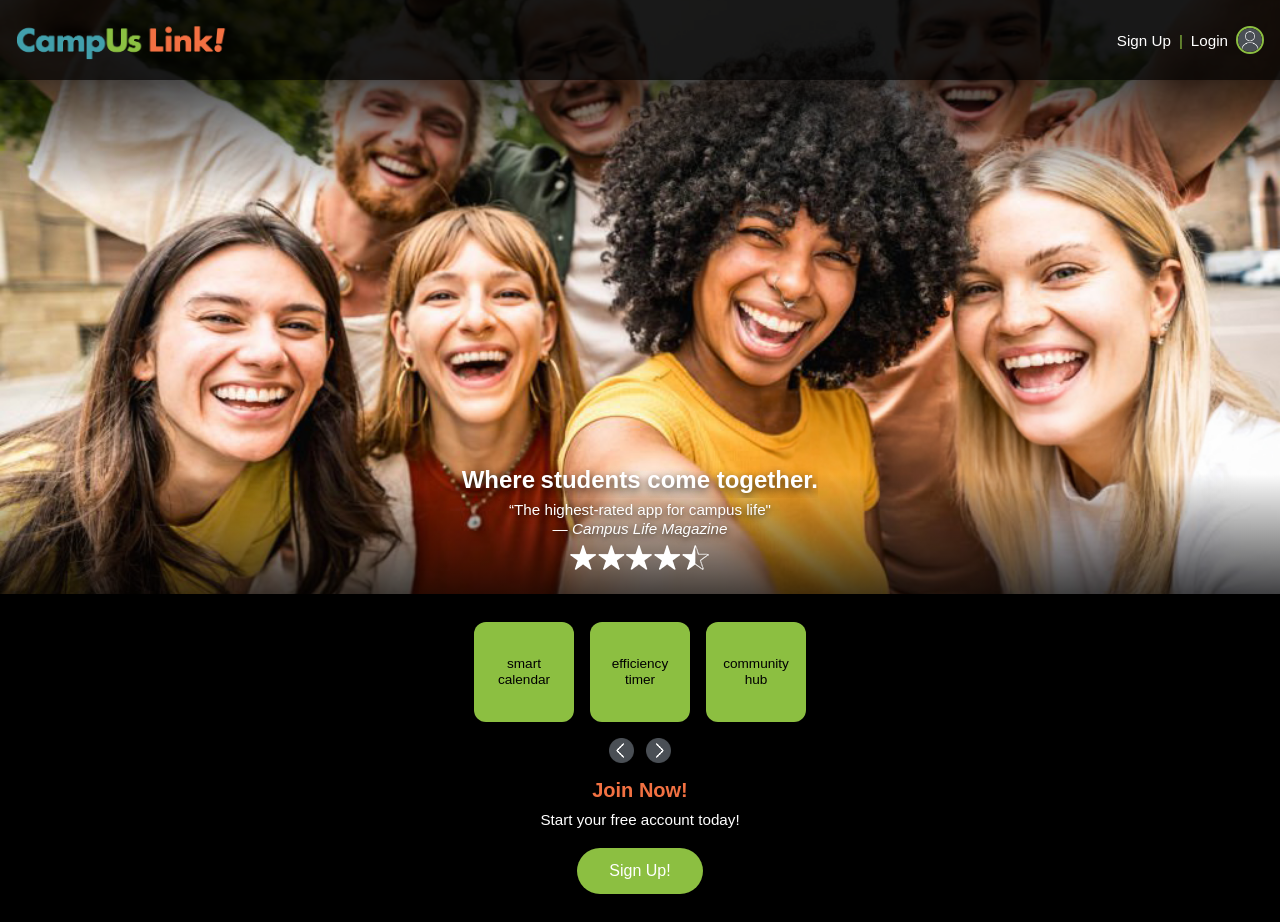
==== commit f7f80ea7: "Finalized MVP" ====
--- a/index.html
+++ b/index.html
@@ -17,9 +17,9 @@
           </div>
 
           <nav class="top-links">
-            <a href="#" class="nav-link">Sign Up</a>
+            <a href="home.html" class="nav-link">Sign Up</a>
             <span class="divider">|</span>
-            <a href="#" class="nav-link">Login</a>
+            <a href="home.html" class="nav-link">Login</a>
 
             <label for="avatarUpload" class="profile-icon" data-tooltip="Upload image">
               <img id="avatarPreview" src="images/avatar_default.png" alt="" />
@@ -37,7 +37,7 @@
             </span>
           </h2>
 
-          <p>“The highest-rated app for campus life"<br> — <i>Campus Life Magazine.</i></p>
+          <p>“The highest-rated app for campus life"<br> — <i>Campus Life Magazine</i></p>
 
           <div class="stars">
             <img src="images/stars.png" alt="rating" />
@@ -70,7 +70,7 @@
       <div class="cta">
         <h3>Join Now!</h3>
         <p>Start your free account today!</p>
-        <a href="#" class="signup-btn" id="signupBtn">Sign Up!</a>
+        <a href="home.html" class="signup-btn" id="signupBtn">Sign Up!</a>
       </div>
     </section>
   </main>
--- a/css/styles.css
+++ b/css/styles.css
@@ -11,6 +11,14 @@
   --space-sm: 10px;
   --space-md: 16px;
   --space-lg: 24px;
+
+  --topbar-height: 80px;
+}
+
+*,
+*::before,
+*::after {
+  box-sizing: border-box;
 }
 
 html,
@@ -26,10 +34,8 @@
   color: var(--swatch-05);
 }
 
-*,
-*::before,
-*::after {
-  box-sizing: border-box;
+img {
+  max-width: 100%;
 }
 
 .page {
@@ -59,8 +65,16 @@
    SHARED HERO / TOPBAR
 ========================= */
 
+.hero {
+  flex: 1 1 auto;
+  min-height: 0;
+  display: flex;
+  flex-direction: column;
+}
+
 .hero-card {
   position: relative;
+  flex: 1 1 auto;
   min-height: 66vh;
   min-height: 66svh;
   display: flex;
@@ -69,15 +83,40 @@
   background: url("../images/campus-05.jpg") center / cover no-repeat;
 }
 
+.hero-card::before,
+.hero-card::after {
+  content: "";
+  position: absolute;
+  left: 0;
+  width: 100%;
+  z-index: 1;
+  pointer-events: none;
+}
+
+.hero-card::before {
+  top: var(--topbar-height);
+  height: 120px;
+  background: linear-gradient(to bottom, rgba(0, 0, 0, 0.7), transparent);
+}
+
+.hero-card::after {
+  bottom: 0;
+  height: 120px;
+  background: linear-gradient(to top, rgba(0, 0, 0, 0.72), transparent);
+}
+
 .topbar {
   position: relative;
   z-index: 3;
-  height: 80px;
+  width: 100%;
+  height: var(--topbar-height);
+  min-height: var(--topbar-height);
+  max-height: var(--topbar-height);
   display: flex;
   justify-content: space-between;
-  align-items: flex-end;
+  align-items: center;
   gap: 10px;
-  padding: 0 var(--gutter) 12px;
+  padding: 0 var(--gutter);
   background: rgba(0, 0, 0, 0.9);
 }
 
@@ -86,6 +125,11 @@
   min-width: 0;
   height: 40px;
   display: flex;
+  align-items: center;
+}
+
+.logo a {
+  display: inline-flex;
   align-items: center;
 }
 
@@ -115,7 +159,8 @@
   transition: text-shadow 0.2s ease, opacity 0.2s ease;
 }
 
-.nav-link:hover {
+.nav-link:hover,
+.nav-link:focus-visible {
   text-shadow: 0 0 0.6px currentColor, 0 0 0.6px currentColor;
 }
 
@@ -139,17 +184,20 @@
   cursor: pointer;
 }
 
-.profile-icon img {
+.profile-icon img,
+#avatarPreview {
   display: block;
   width: 100%;
   height: 100%;
+  max-width: none;
   border: 2px solid var(--swatch-04);
   border-radius: 50%;
   object-fit: cover;
   transition: transform 0.2s ease;
 }
 
-.profile-icon:hover img {
+.profile-icon:hover img,
+.profile-icon:hover #avatarPreview {
   transform: scale(1.05);
 }
 
@@ -166,6 +214,7 @@
   background: #ffffff;
   color: #000000;
   font-size: 11px;
+  line-height: 1.2;
   white-space: nowrap;
   opacity: 0;
   pointer-events: none;
@@ -174,31 +223,6 @@
 
 .profile-icon:hover::after {
   opacity: 1;
-}
-
-/* =========================
-   HERO OVERLAYS
-========================= */
-
-.hero-card::before,
-.hero-card::after {
-  content: "";
-  position: absolute;
-  left: 0;
-  width: 100%;
-  height: 120px;
-  z-index: 1;
-  pointer-events: none;
-}
-
-.hero-card::before {
-  top: 80px;
-  background: linear-gradient(to bottom, rgba(0, 0, 0, 0.7), transparent);
-}
-
-.hero-card::after {
-  bottom: 0;
-  background: linear-gradient(to top, rgba(0, 0, 0, 0.72), transparent);
 }
 
 /* =========================
@@ -342,7 +366,8 @@
   background-image: url("../images/arrow_left-d.png");
 }
 
-.carousel-arrow.left-arrow:hover {
+.carousel-arrow.left-arrow:hover,
+.carousel-arrow.left-arrow:focus-visible {
   background-image: url("../images/arrow_left-h.png");
 }
 
@@ -350,7 +375,8 @@
   background-image: url("../images/arrow_right-d.png");
 }
 
-.carousel-arrow.right-arrow:hover {
+.carousel-arrow.right-arrow:hover,
+.carousel-arrow.right-arrow:focus-visible {
   background-image: url("../images/arrow_right-h.png");
 }
 
@@ -382,10 +408,11 @@
   background: var(--swatch-04);
   color: var(--swatch-05);
   text-decoration: none;
-  transition: all 0.2s ease;
+  transition: background 0.2s ease, transform 0.2s ease;
 }
 
 .signup-btn:hover,
+.signup-btn:focus-visible,
 .signup-btn.active {
   background: var(--swatch-06);
   transform: translateY(-2px);
@@ -420,10 +447,6 @@
     linear-gradient(rgba(57, 70, 72, 0.85), rgba(57, 70, 72, 0.85)),
     url("../images/campus-05.jpg") center / cover no-repeat;
   background-blend-mode: multiply;
-}
-
-.topbar-template {
-  align-items: flex-end;
 }
 
 /* =========================
@@ -575,10 +598,12 @@
 .profile-icon-template {
   width: 42px;
   height: 42px;
+  flex: 0 0 auto;
 }
 
 .profile-icon-template img {
   border: 2px solid var(--swatch-04);
+  border-radius: 50%;
 }
 
 .profile-name {
@@ -586,6 +611,7 @@
   font-weight: 700;
   color: var(--swatch-05);
   text-shadow: 0 2px 8px rgba(0, 0, 0, 0.75);
+  line-height: 1.1;
 }
 
 /* =========================
@@ -675,12 +701,6 @@
 ========================= */
 
 @media (min-width: 900px) {
-  .topbar-template {
-    align-items: center;
-    padding-top: 0;
-    padding-bottom: 0;
-  }
-
   .main-nav {
     display: flex;
     align-items: center;
@@ -692,7 +712,7 @@
   .topbar-tools {
     flex: 0 0 auto;
     min-width: auto;
-    height: auto;
+    height: 40px;
     gap: 12px;
   }
 
